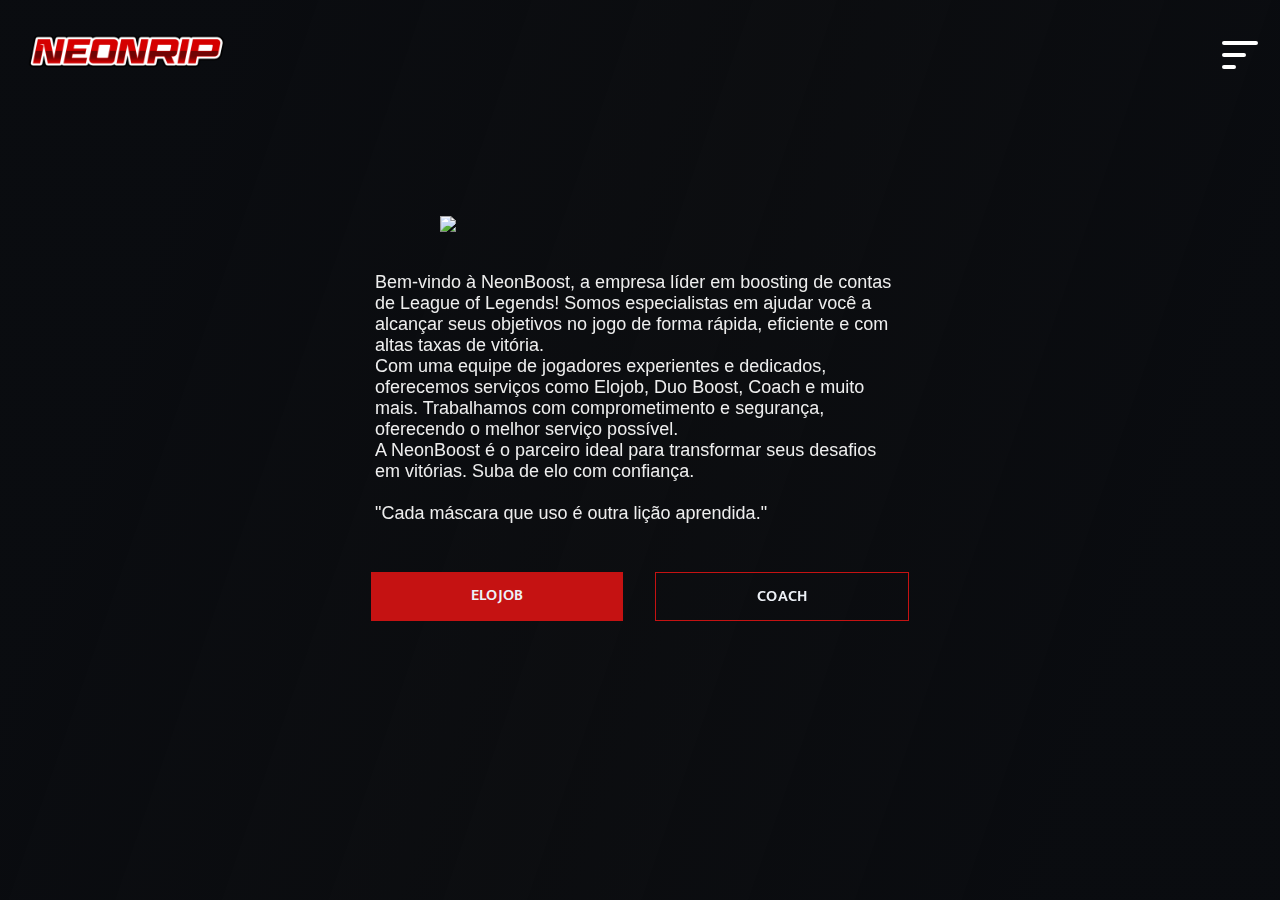
==== index.html @ 25fad088 "Merge branch 'main' of https://github.com/DevGuijas/neonrip_website Rebase" ====
<!DOCTYPE html>
<html lang="pt-BR">

<head>
  <meta charset="UTF-8">
  <title>NeonRIP</title>
  <link rel="icon" type="image/x-icon" href="./assets/FotoPerfil.ico">
  <meta name="viewport" content="width=device-width, initial-scale=1.0, user-scalable=no">
  <link rel="stylesheet" href="./styles/global.css">

  <link rel="preconnect" href="https://fonts.gstatic.com">
  <link href="https://fonts.googleapis.com/css2?family=Mukta:wght@300;400;600&display=swap" rel="stylesheet">
  <link href="https://unpkg.com/aos@2.3.1/dist/aos.css" rel="stylesheet">
  <link rel="preload" href="./assets/Avatar.png" as="image">
</head>

<body>

  <div id="background">
    <video preload="auto" loop autoplay muted>
      <source src="./assets/backgroundvideo.mp4" type="video/mp4">
    </video>
  </div>



  <nav id="app">
    <header>
      <a class="logo_img" href="./index.html"><img src="./assets/neonrip.png" alt="Logo do canal neonrip"></a>

      <ul class="navigation">
        <li>
          <a href="./soloq.html" class="navigation_link">Elojob</a>
        </li>
        <li>
          <a href="./duo.html" class="navigation_link">Duo Boost</a>
        </li>
        <li>
          <a href="./coach.html" class="navigation_link">Coach</a>
        </li>
        <li>
          <a href="./md.html" class="navigation_link">MD5</a>
        </li>
      </ul>
      <button class="burguer">
        <img src="./assets/menu.svg" alt="menu">
      </button>

      <nav class="modal">
        <div class="modal-content">
          <ul class="modal-list">
            <li>
              <a href="./soloq.html" class="modal_link">Elojob</a>
            </li>
            <li>
              <a href="./duo.html" class="modal_link">Duo Boost</a>
            </li>
            <li>
              <a href="./coach.html" class="modal_link">Coach</a>
            </li>
            <li>
              <a href="./md.html" class="modal_link">MD5</a>
            </li>
          </ul>
            <div class="modal-social">
              <a href="https://www.instagram.com/giovani_mendesss/" target="_blank">
                <svg class="icon" xmlns="http://www.w3.org/2000/svg" viewBox="0 0 448 512">
                  <path fill="#EDF1F7"
                    d="M224.1 141c-63.6 0-114.9 51.3-114.9 114.9s51.3 114.9 114.9 114.9S339 319.5 339 255.9 287.7 141 224.1 141zm0 189.6c-41.1 0-74.7-33.5-74.7-74.7s33.5-74.7 74.7-74.7 74.7 33.5 74.7 74.7-33.6 74.7-74.7 74.7zm146.4-194.3c0 14.9-12 26.8-26.8 26.8-14.9 0-26.8-12-26.8-26.8s12-26.8 26.8-26.8 26.8 12 26.8 26.8zm76.1 27.2c-1.7-35.9-9.9-67.7-36.2-93.9-26.2-26.2-58-34.4-93.9-36.2-37-2.1-147.9-2.1-184.9 0-35.8 1.7-67.6 9.9-93.9 36.1s-34.4 58-36.2 93.9c-2.1 37-2.1 147.9 0 184.9 1.7 35.9 9.9 67.7 36.2 93.9s58 34.4 93.9 36.2c37 2.1 147.9 2.1 184.9 0 35.9-1.7 67.7-9.9 93.9-36.2 26.2-26.2 34.4-58 36.2-93.9 2.1-37 2.1-147.8 0-184.8zM398.8 388c-7.8 19.6-22.9 34.7-42.6 42.6-29.5 11.7-99.5 9-132.1 9s-102.7 2.6-132.1-9c-19.6-7.8-34.7-22.9-42.6-42.6-11.7-29.5-9-99.5-9-132.1s-2.6-102.7 9-132.1c7.8-19.6 22.9-34.7 42.6-42.6 29.5-11.7 99.5-9 132.1-9s102.7-2.6 132.1 9c19.6 7.8 34.7 22.9 42.6 42.6 11.7 29.5 9 99.5 9 132.1s2.7 102.7-9 132.1z" />
                </svg>
              </a>
              <a href="https://www.tiktok.com/@neonrip" target="_blank">
                <svg class="icon"  xmlns="http://www.w3.org/2000/svg" viewBox="0 0 448 512">
                  <path fill="#EDF1F7"
                    d="M448,209.91a210.06,210.06,0,0,1-122.77-39.25V349.38A162.55,162.55,0,1,1,185,188.31V278.2a74.62,74.62,0,1,0,52.23,71.18V0l88,0a121.18,121.18,0,0,0,1.86,22.17h0A122.18,122.18,0,0,0,381,102.39a121.43,121.43,0,0,0,67,20.14Z" />
                </svg>
              </a>
              <a href="https://x.com/Neonriplol" target="_blank">
                <svg class="icon"  xmlns="http://www.w3.org/2000/svg" viewBox="0 0 512 512">
                  <path fill="#EDF1F7"
                    d="M459.37 151.716c.325 4.548.325 9.097.325 13.645 0 138.72-105.583 298.558-298.558 298.558-59.452 0-114.68-17.219-161.137-47.106 8.447.974 16.568 1.299 25.34 1.299 49.055 0 94.213-16.568 130.274-44.832-46.132-.975-84.792-31.188-98.112-72.772 6.498.974 12.995 1.624 19.818 1.624 9.421 0 18.843-1.3 27.614-3.573-48.081-9.747-84.143-51.98-84.143-102.985v-1.299c13.969 7.797 30.214 12.67 47.431 13.319-28.264-18.843-46.781-51.005-46.781-87.391 0-19.492 5.197-37.36 14.294-52.954 51.655 63.675 129.3 105.258 216.365 109.807-1.624-7.797-2.599-15.918-2.599-24.04 0-57.828 46.782-104.934 104.934-104.934 30.213 0 57.502 12.67 76.67 33.137 23.715-4.548 46.456-13.32 66.599-25.34-7.798 24.366-24.366 44.833-46.132 57.827 21.117-2.273 41.584-8.122 60.426-16.243-14.292 20.791-32.161 39.308-52.628 54.253z" />
                </svg>
              </a>
              <a href="https://www.twitch.tv/neonrip" target="_blank">
                <svg class="icon"  fill="#ffffff" viewBox="0 0 256 256" id="Flat" xmlns="http://www.w3.org/2000/svg" stroke="#ffffff">
                  <g id="SVGRepo_bgCarrier" stroke-width="0"></g>
                  <g id="SVGRepo_tracerCarrier" stroke-linecap="round" stroke-linejoin="round"></g>
                  <g id="SVGRepo_iconCarrier">
                    <path
                      d="M208,32H48A16.01833,16.01833,0,0,0,32,48V192a16.01833,16.01833,0,0,0,16,16H64v32a7.99949,7.99949,0,0,0,13.12109,6.14551L122.89648,208h42.207a16.03033,16.03033,0,0,0,10.24316-3.709l42.896-35.7461A15.958,15.958,0,0,0,224,156.253V48A16.01833,16.01833,0,0,0,208,32ZM128,136a8,8,0,0,1-16,0V88a8,8,0,0,1,16,0Zm48,0a8,8,0,0,1-16,0V88a8,8,0,0,1,16,0Z">
                    </path>
                  </g>
                </svg>
                </svg>
              </a>

          </div>
          <button class="close-button">
            <img src="./assets/close.svg" alt="close">
          </button>
        </div>
      </nav>


      <div class="navigation_social">
        <a href="https://www.instagram.com/giovani_mendesss/" target="_blank">
          <svg xmlns="http://www.w3.org/2000/svg" viewBox="0 0 448 512">
            <path fill="#EDF1F7"
              d="M224.1 141c-63.6 0-114.9 51.3-114.9 114.9s51.3 114.9 114.9 114.9S339 319.5 339 255.9 287.7 141 224.1 141zm0 189.6c-41.1 0-74.7-33.5-74.7-74.7s33.5-74.7 74.7-74.7 74.7 33.5 74.7 74.7-33.6 74.7-74.7 74.7zm146.4-194.3c0 14.9-12 26.8-26.8 26.8-14.9 0-26.8-12-26.8-26.8s12-26.8 26.8-26.8 26.8 12 26.8 26.8zm76.1 27.2c-1.7-35.9-9.9-67.7-36.2-93.9-26.2-26.2-58-34.4-93.9-36.2-37-2.1-147.9-2.1-184.9 0-35.8 1.7-67.6 9.9-93.9 36.1s-34.4 58-36.2 93.9c-2.1 37-2.1 147.9 0 184.9 1.7 35.9 9.9 67.7 36.2 93.9s58 34.4 93.9 36.2c37 2.1 147.9 2.1 184.9 0 35.9-1.7 67.7-9.9 93.9-36.2 26.2-26.2 34.4-58 36.2-93.9 2.1-37 2.1-147.8 0-184.8zM398.8 388c-7.8 19.6-22.9 34.7-42.6 42.6-29.5 11.7-99.5 9-132.1 9s-102.7 2.6-132.1-9c-19.6-7.8-34.7-22.9-42.6-42.6-11.7-29.5-9-99.5-9-132.1s-2.6-102.7 9-132.1c7.8-19.6 22.9-34.7 42.6-42.6 29.5-11.7 99.5-9 132.1-9s102.7-2.6 132.1 9c19.6 7.8 34.7 22.9 42.6 42.6 11.7 29.5 9 99.5 9 132.1s2.7 102.7-9 132.1z" />
          </svg>
        </a>
        <a href="https://www.tiktok.com/@neonrip" target="_blank">
          <svg xmlns="http://www.w3.org/2000/svg" viewBox="0 0 448 512">
            <path fill="#EDF1F7"
              d="M448,209.91a210.06,210.06,0,0,1-122.77-39.25V349.38A162.55,162.55,0,1,1,185,188.31V278.2a74.62,74.62,0,1,0,52.23,71.18V0l88,0a121.18,121.18,0,0,0,1.86,22.17h0A122.18,122.18,0,0,0,381,102.39a121.43,121.43,0,0,0,67,20.14Z" />
          </svg>
        </a>
        <a href="https://x.com/Neonriplol" target="_blank">
          <svg xmlns="http://www.w3.org/2000/svg" viewBox="0 0 512 512">
            <path fill="#EDF1F7"
              d="M459.37 151.716c.325 4.548.325 9.097.325 13.645 0 138.72-105.583 298.558-298.558 298.558-59.452 0-114.68-17.219-161.137-47.106 8.447.974 16.568 1.299 25.34 1.299 49.055 0 94.213-16.568 130.274-44.832-46.132-.975-84.792-31.188-98.112-72.772 6.498.974 12.995 1.624 19.818 1.624 9.421 0 18.843-1.3 27.614-3.573-48.081-9.747-84.143-51.98-84.143-102.985v-1.299c13.969 7.797 30.214 12.67 47.431 13.319-28.264-18.843-46.781-51.005-46.781-87.391 0-19.492 5.197-37.36 14.294-52.954 51.655 63.675 129.3 105.258 216.365 109.807-1.624-7.797-2.599-15.918-2.599-24.04 0-57.828 46.782-104.934 104.934-104.934 30.213 0 57.502 12.67 76.67 33.137 23.715-4.548 46.456-13.32 66.599-25.34-7.798 24.366-24.366 44.833-46.132 57.827 21.117-2.273 41.584-8.122 60.426-16.243-14.292 20.791-32.161 39.308-52.628 54.253z" />
          </svg>
        </a>
        <a href="https://www.twitch.tv/neonrip" target="_blank">
          <svg fill="#ffffff" viewBox="0 0 256 256" id="Flat" xmlns="http://www.w3.org/2000/svg" stroke="#ffffff">
            <g id="SVGRepo_bgCarrier" stroke-width="0"></g>
            <g id="SVGRepo_tracerCarrier" stroke-linecap="round" stroke-linejoin="round"></g>
            <g id="SVGRepo_iconCarrier">
              <path
                d="M208,32H48A16.01833,16.01833,0,0,0,32,48V192a16.01833,16.01833,0,0,0,16,16H64v32a7.99949,7.99949,0,0,0,13.12109,6.14551L122.89648,208h42.207a16.03033,16.03033,0,0,0,10.24316-3.709l42.896-35.7461A15.958,15.958,0,0,0,224,156.253V48A16.01833,16.01833,0,0,0,208,32ZM128,136a8,8,0,0,1-16,0V88a8,8,0,0,1,16,0Zm48,0a8,8,0,0,1-16,0V88a8,8,0,0,1,16,0Z">
              </path>
            </g>
          </svg>
          </svg>
        </a>
      </div>

    </header>

    <main class="main_page_workspace">
      <img data-aos="fade-right" data-aos-duration="600" data-aos-easing="ease-in-out" src="./assets/Avatar.png"
        width="620px">

      <div class="main__info">
        <p data-aos="fade-left" data-aos-duration="800" data-aos-easing="ease-in-out">
          Bem-vindo à NeonBoost, a empresa líder em boosting de contas de League of Legends! Somos especialistas em
          ajudar você a alcançar seus objetivos no jogo de forma rápida, eficiente e com altas taxas de vitória.
          <br>
          Com uma equipe de jogadores experientes e dedicados, oferecemos serviços como Elojob, Duo Boost, Coach e muito
          mais. Trabalhamos com comprometimento e segurança, oferecendo o melhor serviço possível.
          <br>
          A NeonBoost é o parceiro ideal para transformar seus desafios em vitórias. Suba de elo com confiança.
          <br><br>
          "Cada máscara que uso é outra lição aprendida."
        </p>

        <div class="button_page">
          <a data-aos="fade-left" data-aos-duration="800" data-aos-easing="ease-in-out" href="./soloq.html">Elojob</a>
          <button data-aos="fade-left" data-aos-duration="800" data-aos-easing="ease-in-out">
            Coach
          </button> 
        </div>
      </div>
    </main>
    </div>

    <script src="https://unpkg.com/aos@2.3.1/dist/aos.js"></script>
    <script>
      AOS.init();
    </script>
    <script src="./JS/burguer_button.js"></script>
</body>

</html>
---- styles/global.css ----
@import url('./background.css');
@import url('./header.css');
@import url('./main.css');
@import url('./style.css');
@import url('./responsive.css');

* {
  padding: 0;
  margin: 0;
  box-sizing: border-box;
}

:root {
  --text: #EDF1F7;
  --red: #C51212;
  --blue: #0041C2;
  --green: #14B02D;
  --yellow: #ffc12b;
}

body, button, a, img, select {
  color: var(--text);
  font: 400 1rem "Mukta", sans-serif;
  cursor: url('[data-uri]'), auto;
}

a {
  text-decoration: none;
}

#app {
  display: flex;
  flex-direction: column;
  align-items: center;
  width: 100%;
  height: 100%;
}

.ultimo-elo {
  width: 10rem;
  height: 10rem;
}
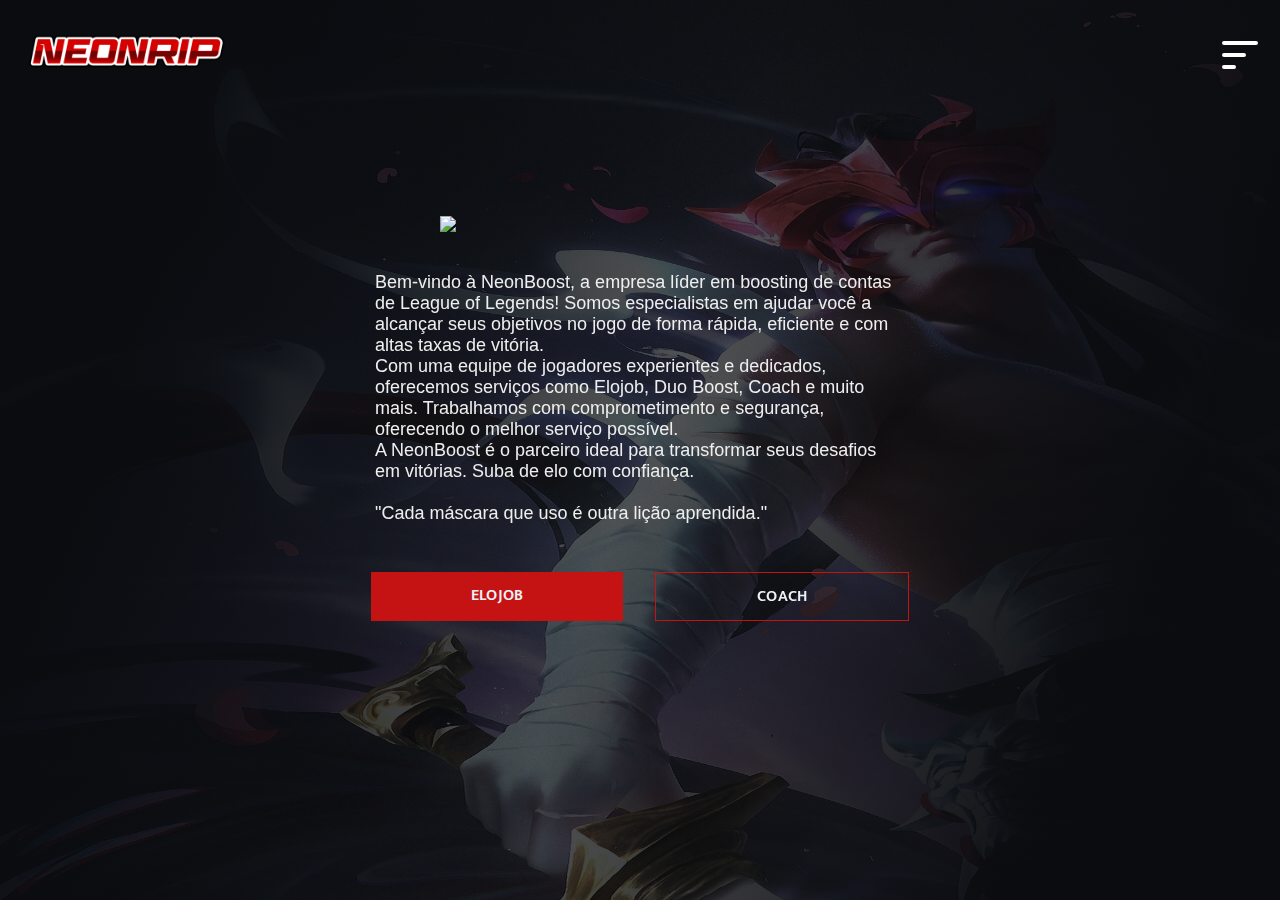
==== commit 6670f043: "Remove video background because it had some bugs" ====
--- a/index.html
+++ b/index.html
@@ -17,9 +17,7 @@
 <body>
 
   <div id="background">
-    <video preload="auto" loop autoplay muted>
-      <source src="./assets/backgroundvideo.mp4" type="video/mp4">
-    </video>
+    <img id="background_img" src="./assets/background.jpg" alt="background">
   </div>
 
 
@@ -62,37 +60,38 @@
               <a href="./md.html" class="modal_link">MD5</a>
             </li>
           </ul>
-            <div class="modal-social">
-              <a href="https://www.instagram.com/giovani_mendesss/" target="_blank">
-                <svg class="icon" xmlns="http://www.w3.org/2000/svg" viewBox="0 0 448 512">
-                  <path fill="#EDF1F7"
-                    d="M224.1 141c-63.6 0-114.9 51.3-114.9 114.9s51.3 114.9 114.9 114.9S339 319.5 339 255.9 287.7 141 224.1 141zm0 189.6c-41.1 0-74.7-33.5-74.7-74.7s33.5-74.7 74.7-74.7 74.7 33.5 74.7 74.7-33.6 74.7-74.7 74.7zm146.4-194.3c0 14.9-12 26.8-26.8 26.8-14.9 0-26.8-12-26.8-26.8s12-26.8 26.8-26.8 26.8 12 26.8 26.8zm76.1 27.2c-1.7-35.9-9.9-67.7-36.2-93.9-26.2-26.2-58-34.4-93.9-36.2-37-2.1-147.9-2.1-184.9 0-35.8 1.7-67.6 9.9-93.9 36.1s-34.4 58-36.2 93.9c-2.1 37-2.1 147.9 0 184.9 1.7 35.9 9.9 67.7 36.2 93.9s58 34.4 93.9 36.2c37 2.1 147.9 2.1 184.9 0 35.9-1.7 67.7-9.9 93.9-36.2 26.2-26.2 34.4-58 36.2-93.9 2.1-37 2.1-147.8 0-184.8zM398.8 388c-7.8 19.6-22.9 34.7-42.6 42.6-29.5 11.7-99.5 9-132.1 9s-102.7 2.6-132.1-9c-19.6-7.8-34.7-22.9-42.6-42.6-11.7-29.5-9-99.5-9-132.1s-2.6-102.7 9-132.1c7.8-19.6 22.9-34.7 42.6-42.6 29.5-11.7 99.5-9 132.1-9s102.7-2.6 132.1 9c19.6 7.8 34.7 22.9 42.6 42.6 11.7 29.5 9 99.5 9 132.1s2.7 102.7-9 132.1z" />
-                </svg>
-              </a>
-              <a href="https://www.tiktok.com/@neonrip" target="_blank">
-                <svg class="icon"  xmlns="http://www.w3.org/2000/svg" viewBox="0 0 448 512">
-                  <path fill="#EDF1F7"
-                    d="M448,209.91a210.06,210.06,0,0,1-122.77-39.25V349.38A162.55,162.55,0,1,1,185,188.31V278.2a74.62,74.62,0,1,0,52.23,71.18V0l88,0a121.18,121.18,0,0,0,1.86,22.17h0A122.18,122.18,0,0,0,381,102.39a121.43,121.43,0,0,0,67,20.14Z" />
-                </svg>
-              </a>
-              <a href="https://x.com/Neonriplol" target="_blank">
-                <svg class="icon"  xmlns="http://www.w3.org/2000/svg" viewBox="0 0 512 512">
-                  <path fill="#EDF1F7"
-                    d="M459.37 151.716c.325 4.548.325 9.097.325 13.645 0 138.72-105.583 298.558-298.558 298.558-59.452 0-114.68-17.219-161.137-47.106 8.447.974 16.568 1.299 25.34 1.299 49.055 0 94.213-16.568 130.274-44.832-46.132-.975-84.792-31.188-98.112-72.772 6.498.974 12.995 1.624 19.818 1.624 9.421 0 18.843-1.3 27.614-3.573-48.081-9.747-84.143-51.98-84.143-102.985v-1.299c13.969 7.797 30.214 12.67 47.431 13.319-28.264-18.843-46.781-51.005-46.781-87.391 0-19.492 5.197-37.36 14.294-52.954 51.655 63.675 129.3 105.258 216.365 109.807-1.624-7.797-2.599-15.918-2.599-24.04 0-57.828 46.782-104.934 104.934-104.934 30.213 0 57.502 12.67 76.67 33.137 23.715-4.548 46.456-13.32 66.599-25.34-7.798 24.366-24.366 44.833-46.132 57.827 21.117-2.273 41.584-8.122 60.426-16.243-14.292 20.791-32.161 39.308-52.628 54.253z" />
-                </svg>
-              </a>
-              <a href="https://www.twitch.tv/neonrip" target="_blank">
-                <svg class="icon"  fill="#ffffff" viewBox="0 0 256 256" id="Flat" xmlns="http://www.w3.org/2000/svg" stroke="#ffffff">
-                  <g id="SVGRepo_bgCarrier" stroke-width="0"></g>
-                  <g id="SVGRepo_tracerCarrier" stroke-linecap="round" stroke-linejoin="round"></g>
-                  <g id="SVGRepo_iconCarrier">
-                    <path
-                      d="M208,32H48A16.01833,16.01833,0,0,0,32,48V192a16.01833,16.01833,0,0,0,16,16H64v32a7.99949,7.99949,0,0,0,13.12109,6.14551L122.89648,208h42.207a16.03033,16.03033,0,0,0,10.24316-3.709l42.896-35.7461A15.958,15.958,0,0,0,224,156.253V48A16.01833,16.01833,0,0,0,208,32ZM128,136a8,8,0,0,1-16,0V88a8,8,0,0,1,16,0Zm48,0a8,8,0,0,1-16,0V88a8,8,0,0,1,16,0Z">
-                    </path>
-                  </g>
-                </svg>
-                </svg>
-              </a>
+          <div class="modal-social">
+            <a href="https://www.instagram.com/giovani_mendesss/" target="_blank">
+              <svg class="icon" xmlns="http://www.w3.org/2000/svg" viewBox="0 0 448 512">
+                <path fill="#EDF1F7"
+                  d="M224.1 141c-63.6 0-114.9 51.3-114.9 114.9s51.3 114.9 114.9 114.9S339 319.5 339 255.9 287.7 141 224.1 141zm0 189.6c-41.1 0-74.7-33.5-74.7-74.7s33.5-74.7 74.7-74.7 74.7 33.5 74.7 74.7-33.6 74.7-74.7 74.7zm146.4-194.3c0 14.9-12 26.8-26.8 26.8-14.9 0-26.8-12-26.8-26.8s12-26.8 26.8-26.8 26.8 12 26.8 26.8zm76.1 27.2c-1.7-35.9-9.9-67.7-36.2-93.9-26.2-26.2-58-34.4-93.9-36.2-37-2.1-147.9-2.1-184.9 0-35.8 1.7-67.6 9.9-93.9 36.1s-34.4 58-36.2 93.9c-2.1 37-2.1 147.9 0 184.9 1.7 35.9 9.9 67.7 36.2 93.9s58 34.4 93.9 36.2c37 2.1 147.9 2.1 184.9 0 35.9-1.7 67.7-9.9 93.9-36.2 26.2-26.2 34.4-58 36.2-93.9 2.1-37 2.1-147.8 0-184.8zM398.8 388c-7.8 19.6-22.9 34.7-42.6 42.6-29.5 11.7-99.5 9-132.1 9s-102.7 2.6-132.1-9c-19.6-7.8-34.7-22.9-42.6-42.6-11.7-29.5-9-99.5-9-132.1s-2.6-102.7 9-132.1c7.8-19.6 22.9-34.7 42.6-42.6 29.5-11.7 99.5-9 132.1-9s102.7-2.6 132.1 9c19.6 7.8 34.7 22.9 42.6 42.6 11.7 29.5 9 99.5 9 132.1s2.7 102.7-9 132.1z" />
+              </svg>
+            </a>
+            <a href="https://www.tiktok.com/@neonrip" target="_blank">
+              <svg class="icon" xmlns="http://www.w3.org/2000/svg" viewBox="0 0 448 512">
+                <path fill="#EDF1F7"
+                  d="M448,209.91a210.06,210.06,0,0,1-122.77-39.25V349.38A162.55,162.55,0,1,1,185,188.31V278.2a74.62,74.62,0,1,0,52.23,71.18V0l88,0a121.18,121.18,0,0,0,1.86,22.17h0A122.18,122.18,0,0,0,381,102.39a121.43,121.43,0,0,0,67,20.14Z" />
+              </svg>
+            </a>
+            <a href="https://x.com/Neonriplol" target="_blank">
+              <svg class="icon" xmlns="http://www.w3.org/2000/svg" viewBox="0 0 512 512">
+                <path fill="#EDF1F7"
+                  d="M459.37 151.716c.325 4.548.325 9.097.325 13.645 0 138.72-105.583 298.558-298.558 298.558-59.452 0-114.68-17.219-161.137-47.106 8.447.974 16.568 1.299 25.34 1.299 49.055 0 94.213-16.568 130.274-44.832-46.132-.975-84.792-31.188-98.112-72.772 6.498.974 12.995 1.624 19.818 1.624 9.421 0 18.843-1.3 27.614-3.573-48.081-9.747-84.143-51.98-84.143-102.985v-1.299c13.969 7.797 30.214 12.67 47.431 13.319-28.264-18.843-46.781-51.005-46.781-87.391 0-19.492 5.197-37.36 14.294-52.954 51.655 63.675 129.3 105.258 216.365 109.807-1.624-7.797-2.599-15.918-2.599-24.04 0-57.828 46.782-104.934 104.934-104.934 30.213 0 57.502 12.67 76.67 33.137 23.715-4.548 46.456-13.32 66.599-25.34-7.798 24.366-24.366 44.833-46.132 57.827 21.117-2.273 41.584-8.122 60.426-16.243-14.292 20.791-32.161 39.308-52.628 54.253z" />
+              </svg>
+            </a>
+            <a href="https://www.twitch.tv/neonrip" target="_blank">
+              <svg class="icon" fill="#ffffff" viewBox="0 0 256 256" id="Flat" xmlns="http://www.w3.org/2000/svg"
+                stroke="#ffffff">
+                <g id="SVGRepo_bgCarrier" stroke-width="0"></g>
+                <g id="SVGRepo_tracerCarrier" stroke-linecap="round" stroke-linejoin="round"></g>
+                <g id="SVGRepo_iconCarrier">
+                  <path
+                    d="M208,32H48A16.01833,16.01833,0,0,0,32,48V192a16.01833,16.01833,0,0,0,16,16H64v32a7.99949,7.99949,0,0,0,13.12109,6.14551L122.89648,208h42.207a16.03033,16.03033,0,0,0,10.24316-3.709l42.896-35.7461A15.958,15.958,0,0,0,224,156.253V48A16.01833,16.01833,0,0,0,208,32ZM128,136a8,8,0,0,1-16,0V88a8,8,0,0,1,16,0Zm48,0a8,8,0,0,1-16,0V88a8,8,0,0,1,16,0Z">
+                  </path>
+                </g>
+              </svg>
+              </svg>
+            </a>
 
           </div>
           <button class="close-button">
@@ -156,9 +155,9 @@
 
         <div class="button_page">
           <a data-aos="fade-left" data-aos-duration="800" data-aos-easing="ease-in-out" href="./soloq.html">Elojob</a>
-          <button data-aos="fade-left" data-aos-duration="800" data-aos-easing="ease-in-out">
+          <button id="coachButton" data-aos="fade-left" data-aos-duration="800" data-aos-easing="ease-in-out">
             Coach
-          </button> 
+          </button>
         </div>
       </div>
     </main>
@@ -169,6 +168,7 @@
       AOS.init();
     </script>
     <script src="./JS/burguer_button.js"></script>
+    <script src="./JS/index.js"></script>
 </body>
 
 </html>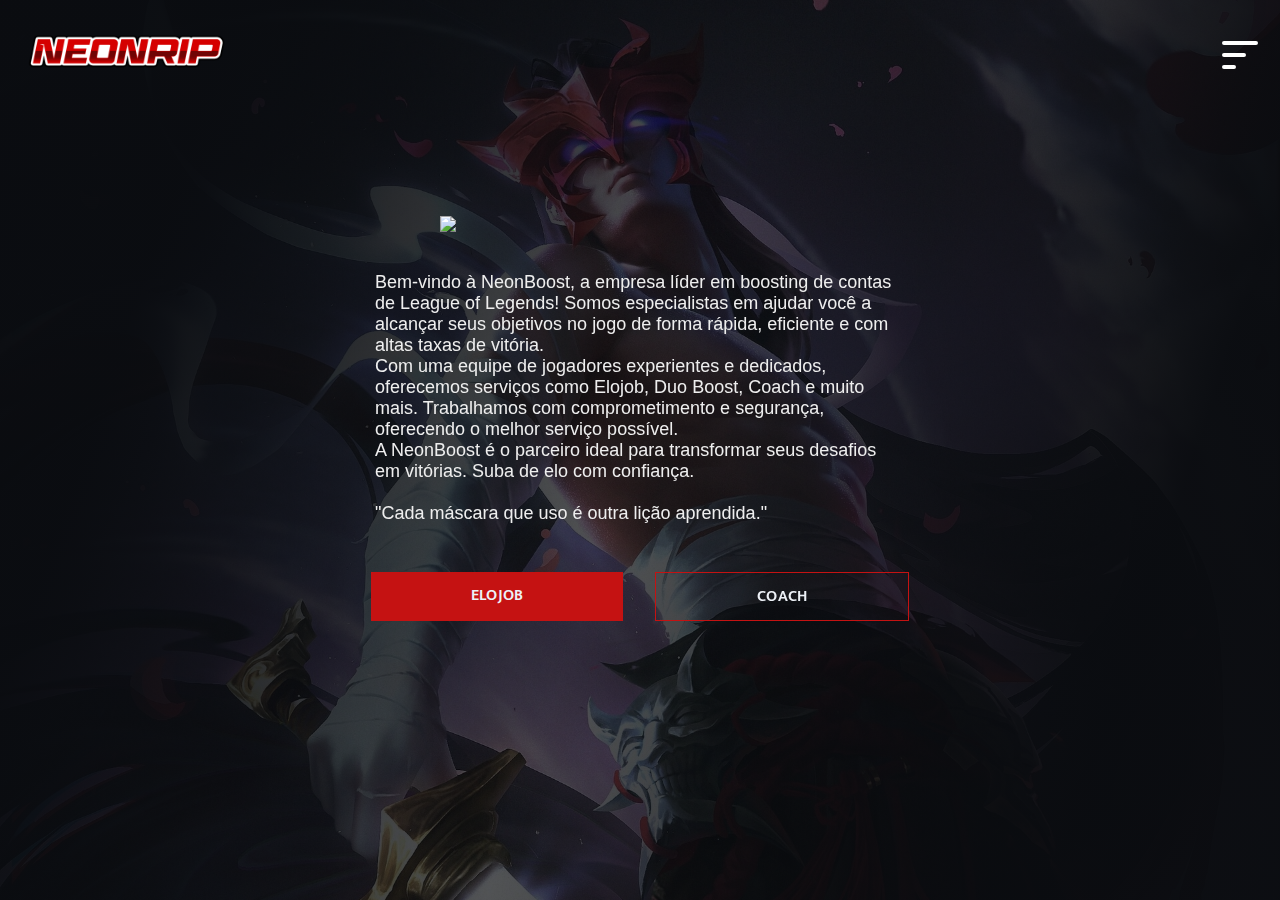
==== commit ce78c749: "Implements: Added new scripts, vitorias and manutencao_elo Screens." ====
--- a/index.html
+++ b/index.html
@@ -39,6 +39,12 @@
         <li>
           <a href="./md.html" class="navigation_link">MD5</a>
         </li>
+        <li>
+          <a href="./vitorias.html" class="navigation_link">Vitórias</a>
+        </li>
+        <li>
+          <a href="./manutencao_elo.html" class="navigation_link">Manutenção</a>
+        </li>
       </ul>
       <button class="burguer">
         <img src="./assets/menu.svg" alt="menu">
@@ -58,6 +64,12 @@
             </li>
             <li>
               <a href="./md.html" class="modal_link">MD5</a>
+            </li>
+            <li>
+              <a href="./vitorias.html" class="navigation_link">Vitórias</a>
+            </li>
+            <li>
+              <a href="./manutencao_elo.html" class="navigation_link">Manutenção</a>
             </li>
           </ul>
           <div class="modal-social">
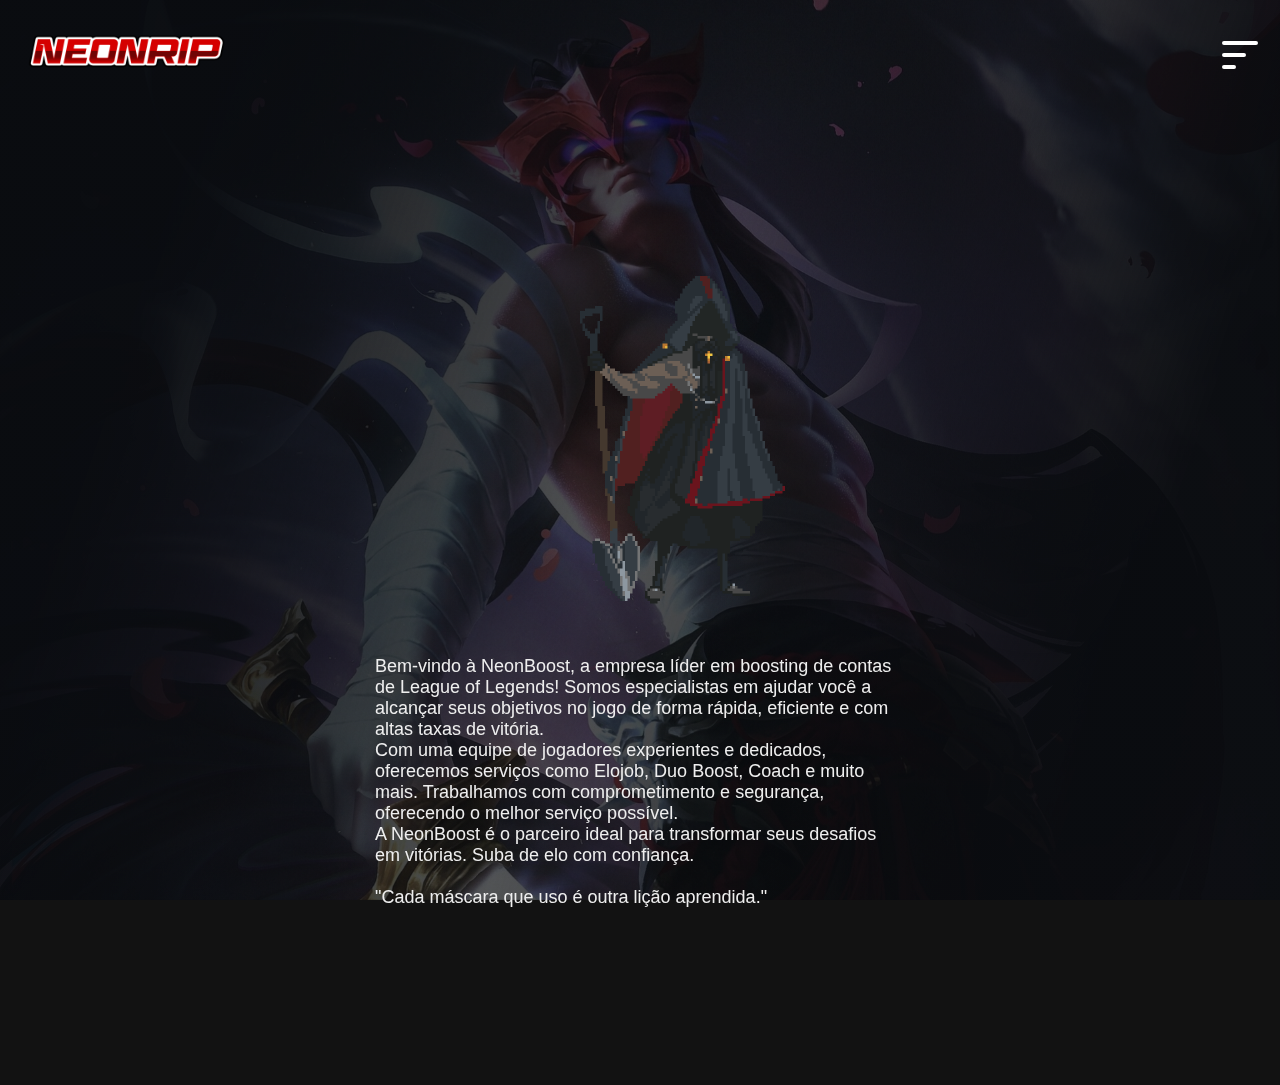
==== commit 566c5342: "Change avatar of the home page." ====
--- a/index.html
+++ b/index.html
@@ -149,7 +149,7 @@
     </header>
 
     <main class="main_page_workspace">
-      <img data-aos="fade-right" data-aos-duration="600" data-aos-easing="ease-in-out" src="./assets/Avatar.png"
+      <img data-aos="fade-right" data-aos-duration="600" data-aos-easing="ease-in-out" src="./assets/introduction.gif"
         width="620px">
 
       <div class="main__info">
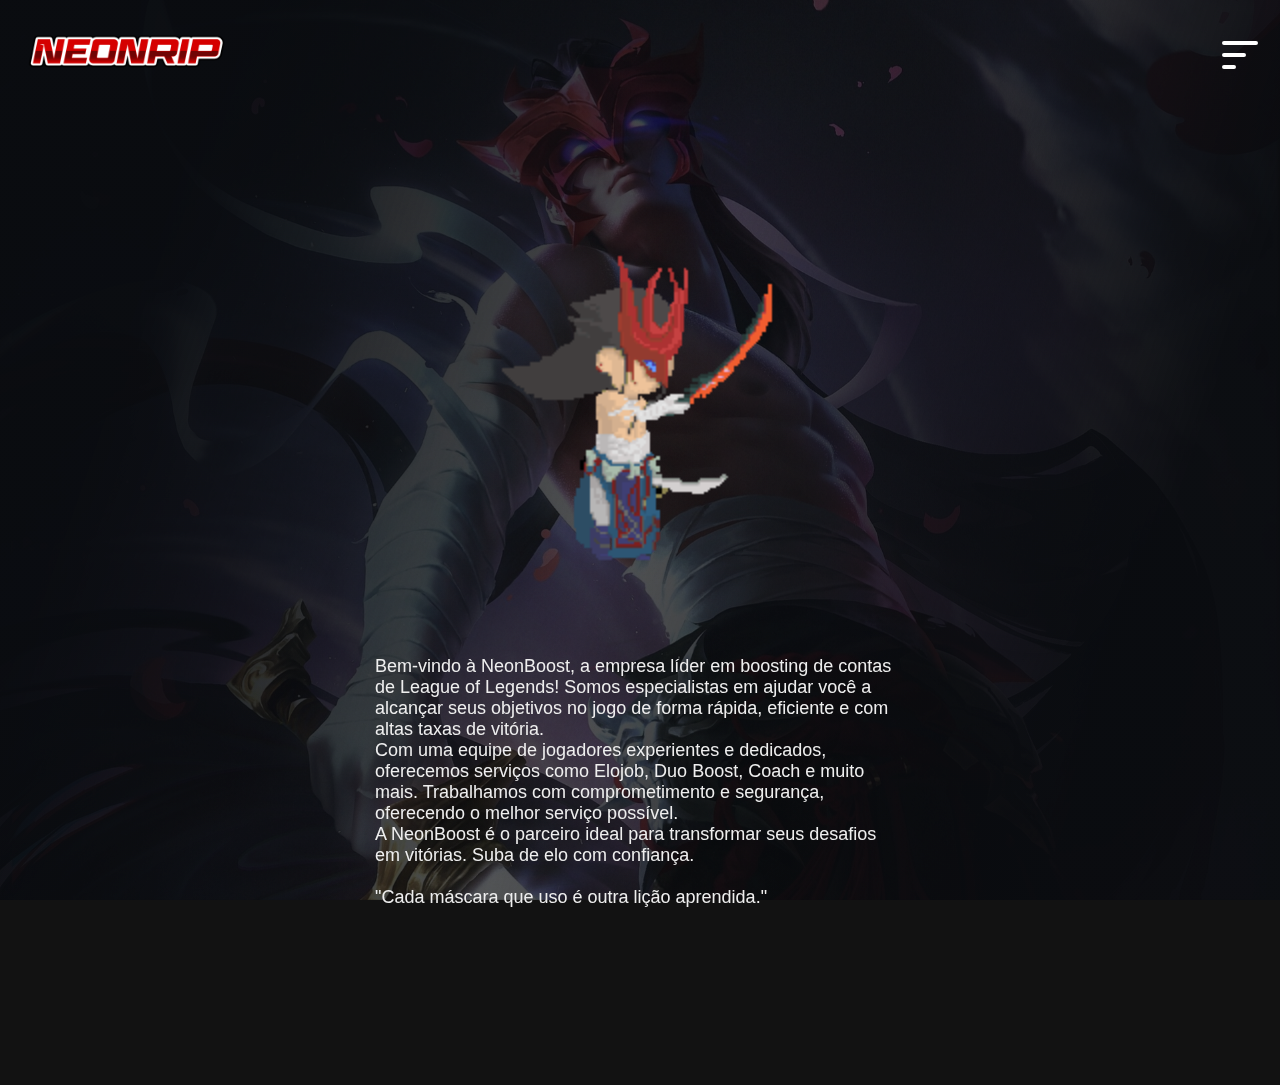
==== commit 9c2b2c00: "Some changes for test." ====
--- a/index.html
+++ b/index.html
@@ -149,7 +149,7 @@
     </header>
 
     <main class="main_page_workspace">
-      <img data-aos="fade-right" data-aos-duration="600" data-aos-easing="ease-in-out" src="./assets/introduction.gif"
+      <img data-aos="fade-right" data-aos-duration="600" data-aos-easing="ease-in-out" src="./assets/yone-lol.gif"
         width="620px">
 
       <div class="main__info">
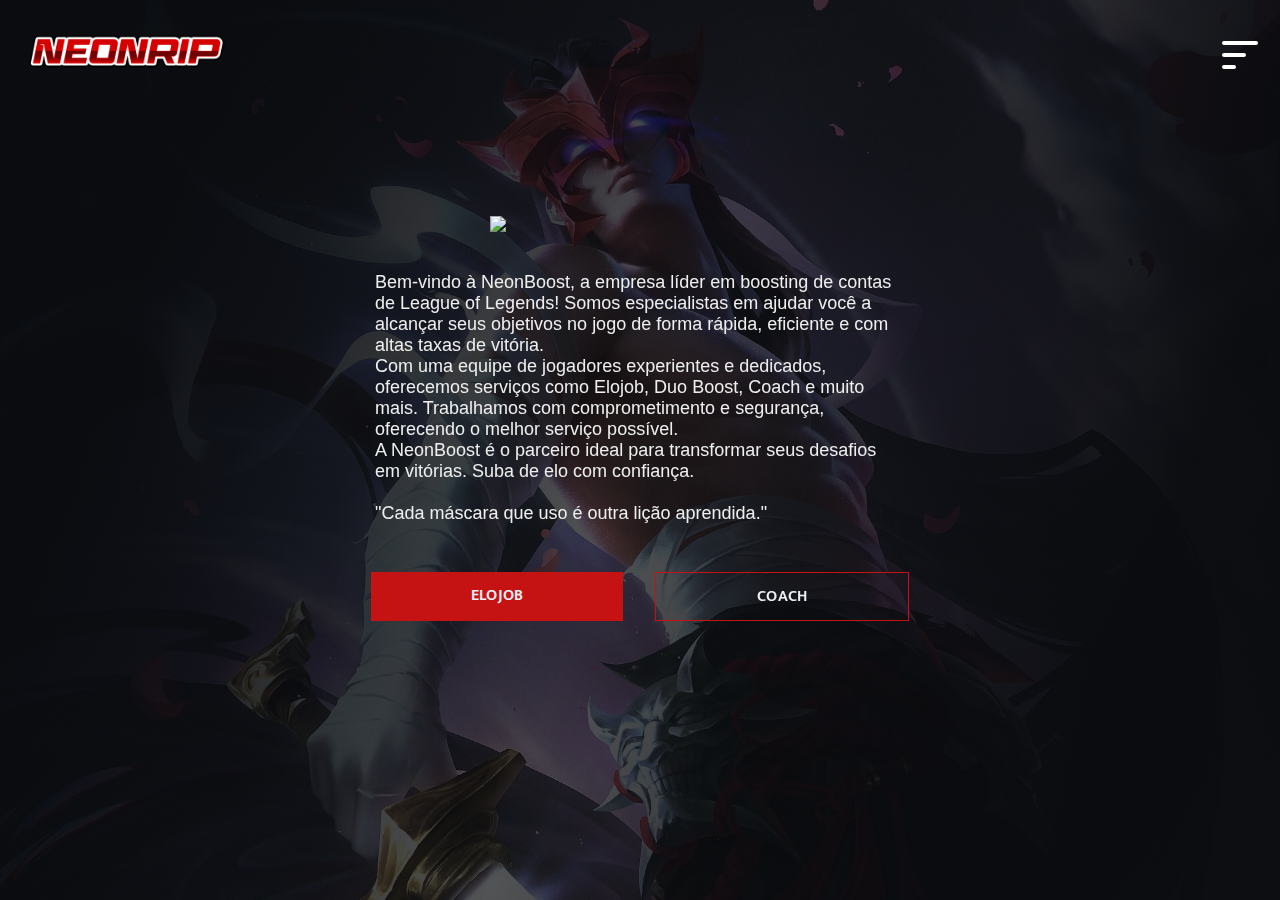
==== commit c0a1b592: "Feat: Update 1.0@" ====
--- a/index.html
+++ b/index.html
@@ -149,7 +149,7 @@
     </header>
 
     <main class="main_page_workspace">
-      <img data-aos="fade-right" data-aos-duration="600" data-aos-easing="ease-in-out" src="./assets/yone-lol.gif"
+      <img data-aos="fade-right" data-aos-duration="600" data-aos-easing="ease-in-out" src="./assets/Avatar.png"
         width="620px">
 
       <div class="main__info">
